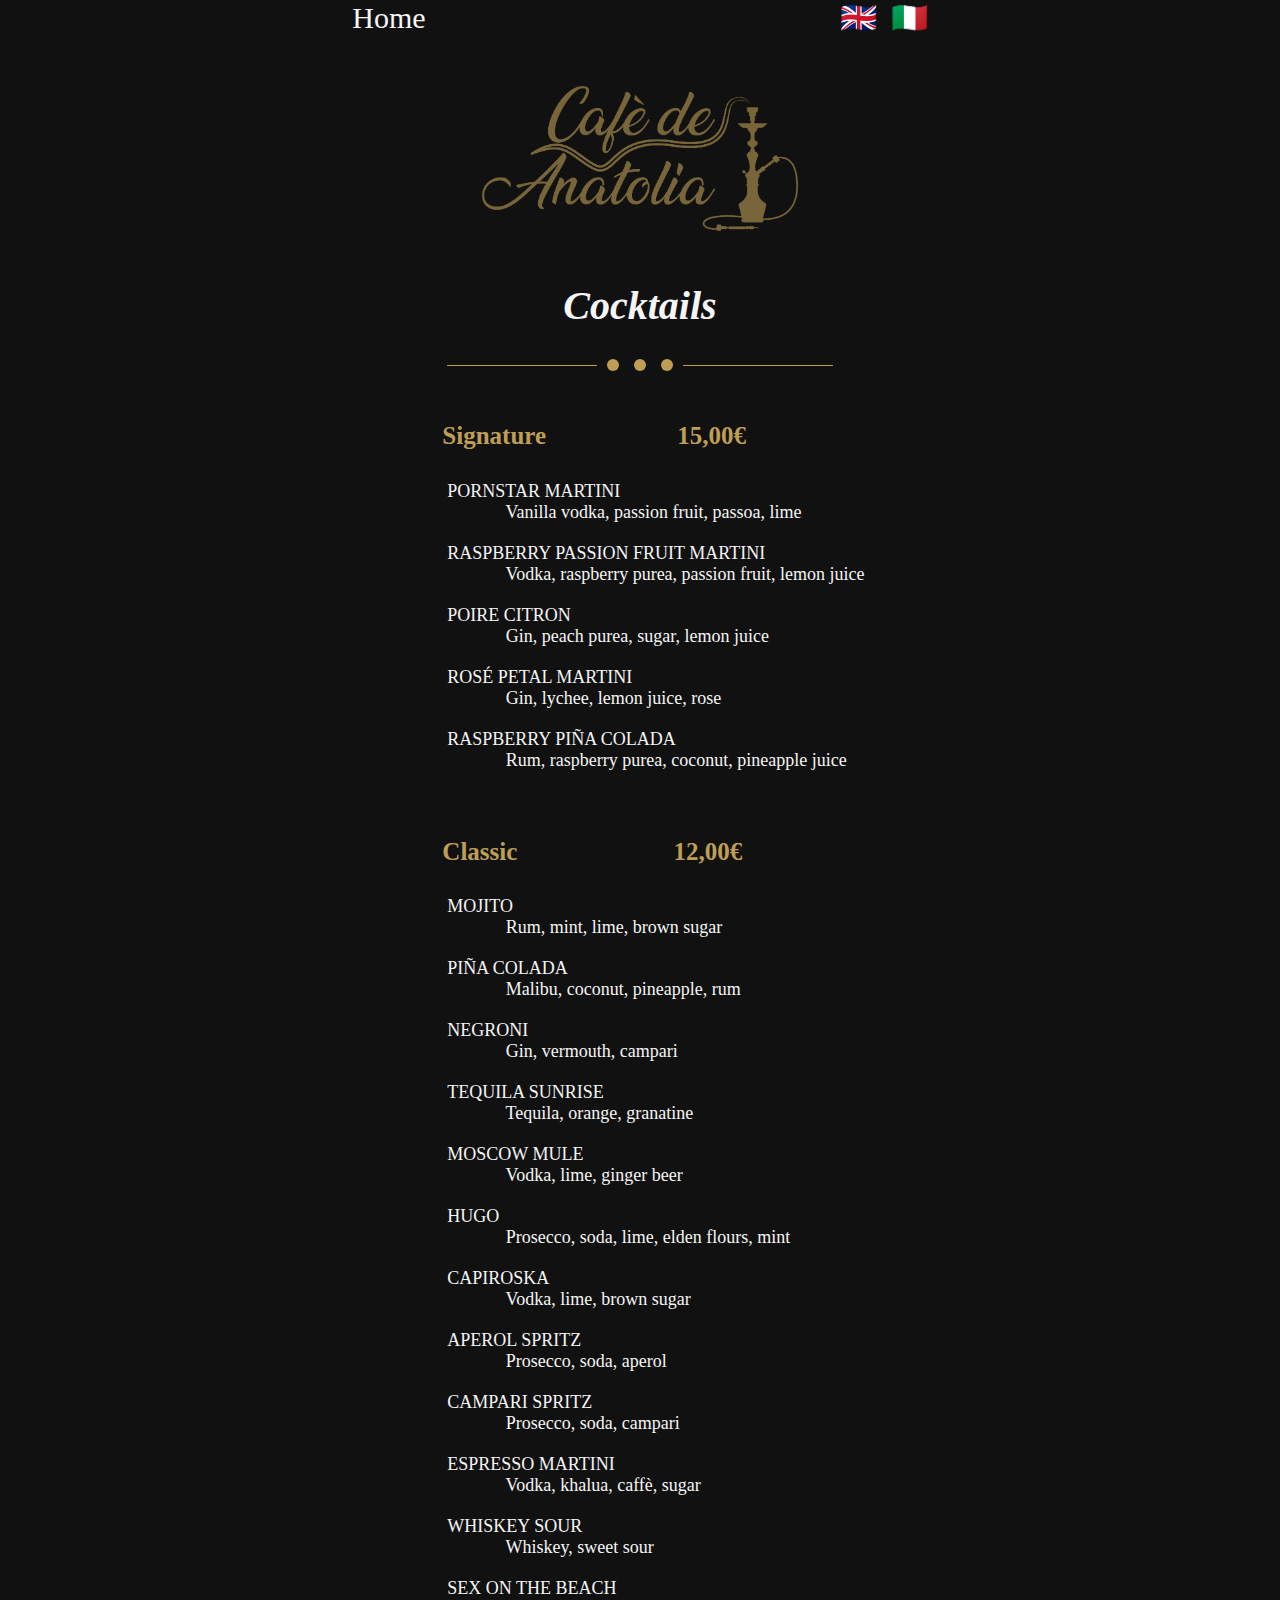
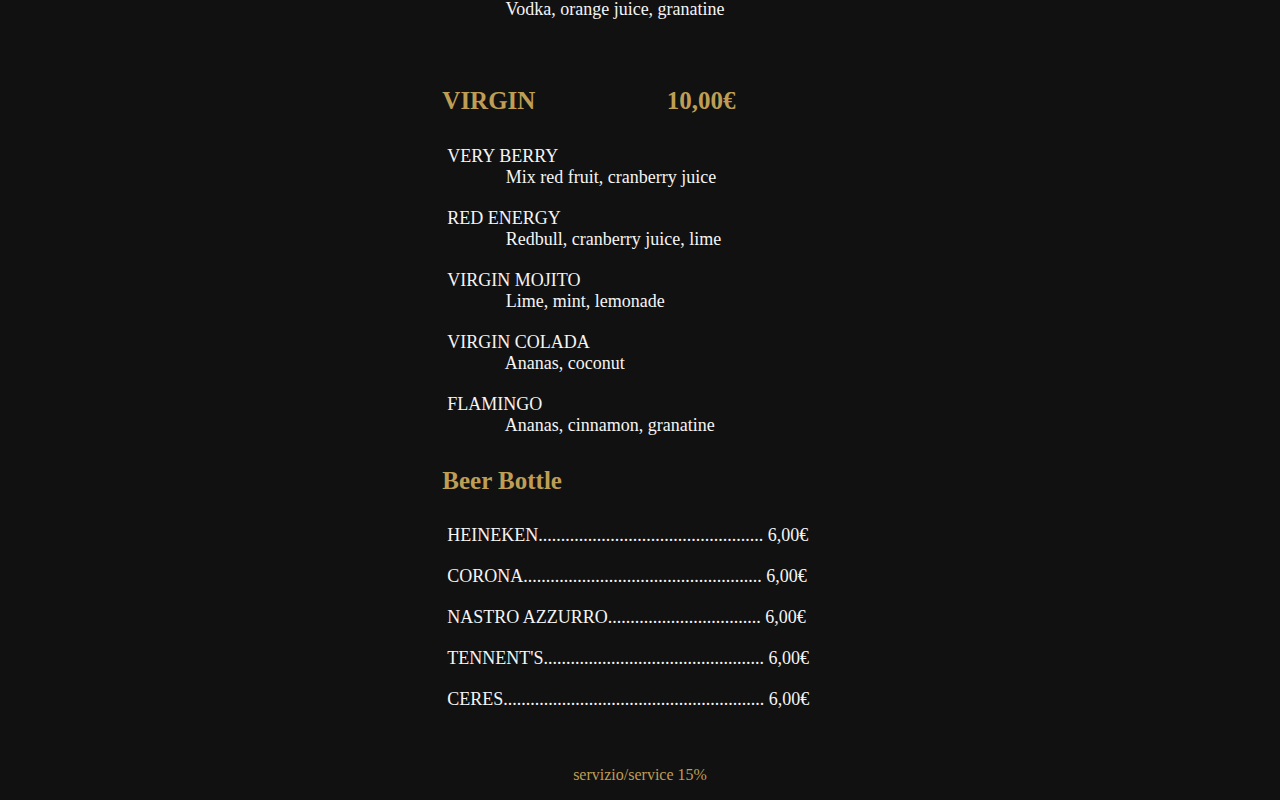
==== cocktails.html @ a72b06dd "caffe and soft added" ====
<!DOCTYPE html>
<html lang="en">
  <head>
    <meta charset="UTF-8" />
    <meta name="viewport" content="width=device-width, initial-scale=1.0" />
    <title>Cocktail menu of Cafe de Anatolia</title>
  </head>
  <link rel="stylesheet" href="style.css" />
  <body>
    <div class="shishaContainer">
      <div class="language">
        <a href="index.html" class="homeBtn">Home</a>
        <a href="#">🇬🇧</a>
        <a href="#">🇮🇹</a>
      </div>
      <div class="logo-menus">
        <img src="logo.png" alt="logo of the Cafe de Anatolia" />
      </div>

      <h1 class="menuLabel">Cocktails</h1>
      <div class="divider">
        <div class="divider-line"></div>
        <div class="divider-circle"></div>
        <div class="divider-circle"></div>
        <div class="divider-circle"></div>
        <div class="divider-line"></div>
      </div>
      <div class="cocktailList">
        <!-- first list of cocktails-->
        <h2 class="cocktailType">
          Signature
          &nbsp;&nbsp;&nbsp;&nbsp;&nbsp;&nbsp;&nbsp;&nbsp;&nbsp;&nbsp;&nbsp;&nbsp;&nbsp;&nbsp;&nbsp;&nbsp;&nbsp;&nbsp;&nbsp;&nbsp;15,00€
          <br />
        </h2>

        <ul>
          <li>
            PORNSTAR MARTINI <br />
            <span class="ingredients"
              >&nbsp;&nbsp;&nbsp;&nbsp;&nbsp;&nbsp;&nbsp;&nbsp;&nbsp;&nbsp;&nbsp;&nbsp;
              Vanilla vodka, passion fruit, passoa, lime</span
            >
          </li>
          <li>
            RASPBERRY PASSION FRUIT MARTINI <br />
            <span class="ingredients"
              >&nbsp;&nbsp;&nbsp;&nbsp;&nbsp;&nbsp;&nbsp;&nbsp;&nbsp;&nbsp;&nbsp;&nbsp;
              Vodka, raspberry purea, passion fruit, lemon juice</span
            >
          </li>
          <li>
            POIRE CITRON <br />
            <span class="ingredients"
              >&nbsp;&nbsp;&nbsp;&nbsp;&nbsp;&nbsp;&nbsp;&nbsp;&nbsp;&nbsp;&nbsp;&nbsp;
              Gin, peach purea, sugar, lemon juice</span
            >
          </li>
          <li>
            ROSÉ PETAL MARTINI <br />
            <span class="ingredients"
              >&nbsp;&nbsp;&nbsp;&nbsp;&nbsp;&nbsp;&nbsp;&nbsp;&nbsp;&nbsp;&nbsp;&nbsp;
              Gin, lychee, lemon juice, rose</span
            >
          </li>
          <li>
            RASPBERRY PIÑA COLADA<br />
            <span class="ingredients"
              >&nbsp;&nbsp;&nbsp;&nbsp;&nbsp;&nbsp;&nbsp;&nbsp;&nbsp;&nbsp;&nbsp;&nbsp;
              Rum, raspberry purea, coconut, pineapple juice</span
            >
          </li>
        </ul>
        <br /><br />
        <!-- second list of cocktails -->
        <h2 class="shishaType">
          Classic
          &nbsp;&nbsp;&nbsp;&nbsp;&nbsp;&nbsp;&nbsp;&nbsp;&nbsp;&nbsp;&nbsp;&nbsp;&nbsp;&nbsp;&nbsp;&nbsp;&nbsp;&nbsp;&nbsp;&nbsp;&nbsp;&nbsp;&nbsp;&nbsp;12,00€
          <br />
        </h2>
        <ul>
          <li>
            MOJITO<br />
            <span class="ingredients"
              >&nbsp;&nbsp;&nbsp;&nbsp;&nbsp;&nbsp;&nbsp;&nbsp;&nbsp;&nbsp;&nbsp;&nbsp;
              Rum, mint, lime, brown sugar</span
            >
          </li>
          <li>
            PIÑA COLADA <br />
            <span class="ingredients"
              >&nbsp;&nbsp;&nbsp;&nbsp;&nbsp;&nbsp;&nbsp;&nbsp;&nbsp;&nbsp;&nbsp;&nbsp;
              Malibu, coconut, pineapple, rum</span
            >
          </li>
          <li>
            NEGRONI <br />
            <span class="ingredients"
              >&nbsp;&nbsp;&nbsp;&nbsp;&nbsp;&nbsp;&nbsp;&nbsp;&nbsp;&nbsp;&nbsp;&nbsp;
              Gin, vermouth, campari</span
            >
          </li>
          <li>
            TEQUILA SUNRISE <br />
            <span class="ingredients"
              >&nbsp;&nbsp;&nbsp;&nbsp;&nbsp;&nbsp;&nbsp;&nbsp;&nbsp;&nbsp;&nbsp;&nbsp;
              Tequila, orange, granatine</span
            >
          </li>
          <li>
            MOSCOW MULE <br />
            <span class="ingredients"
              >&nbsp;&nbsp;&nbsp;&nbsp;&nbsp;&nbsp;&nbsp;&nbsp;&nbsp;&nbsp;&nbsp;&nbsp;
              Vodka, lime, ginger beer</span
            >
          </li>
          <li>
            HUGO<br />
            <span class="ingredients"
              >&nbsp;&nbsp;&nbsp;&nbsp;&nbsp;&nbsp;&nbsp;&nbsp;&nbsp;&nbsp;&nbsp;&nbsp;
              Prosecco, soda, lime, elden flours, mint</span
            >
          </li>
          <li>
            CAPIROSKA <br />
            <span class="ingredients"
              >&nbsp;&nbsp;&nbsp;&nbsp;&nbsp;&nbsp;&nbsp;&nbsp;&nbsp;&nbsp;&nbsp;&nbsp;
              Vodka, lime, brown sugar
            </span>
          </li>
          <li>
            APEROL SPRITZ <br />
            <span class="ingredients"
              >&nbsp;&nbsp;&nbsp;&nbsp;&nbsp;&nbsp;&nbsp;&nbsp;&nbsp;&nbsp;&nbsp;&nbsp;
              Prosecco, soda, aperol</span
            >
          </li>
          <li>
            CAMPARI SPRITZ<br />
            <span class="ingredients"
              >&nbsp;&nbsp;&nbsp;&nbsp;&nbsp;&nbsp;&nbsp;&nbsp;&nbsp;&nbsp;&nbsp;&nbsp;
              Prosecco, soda, campari</span
            >
          </li>
          <li>
            ESPRESSO MARTINI<br />
            <span class="ingredients"
              >&nbsp;&nbsp;&nbsp;&nbsp;&nbsp;&nbsp;&nbsp;&nbsp;&nbsp;&nbsp;&nbsp;&nbsp;
              Vodka, khalua, caffè, sugar</span
            >
          </li>
          <li>
            WHISKEY SOUR<br />
            <span class="ingredients"
              >&nbsp;&nbsp;&nbsp;&nbsp;&nbsp;&nbsp;&nbsp;&nbsp;&nbsp;&nbsp;&nbsp;&nbsp;
              Whiskey, sweet sour</span
            >
          </li>
          <li>
            SEX ON THE BEACH<br />
            <span class="ingredients"
              >&nbsp;&nbsp;&nbsp;&nbsp;&nbsp;&nbsp;&nbsp;&nbsp;&nbsp;&nbsp;&nbsp;&nbsp;
              Vodka, orange juice, granatine</span
            >
          </li>
        </ul>
        <br />
        <br />
        <!-- 3 list of cocktails -->
        <h2 class="shishaType">
          VIRGIN
          &nbsp;&nbsp;&nbsp;&nbsp;&nbsp;&nbsp;&nbsp;&nbsp;&nbsp;&nbsp;&nbsp;&nbsp;&nbsp;&nbsp;&nbsp;&nbsp;&nbsp;&nbsp;&nbsp;&nbsp;10,00€
          <br />
        </h2>

        <ul>
          <li>
            VERY BERRY <br />
            <span class="ingredients"
              >&nbsp;&nbsp;&nbsp;&nbsp;&nbsp;&nbsp;&nbsp;&nbsp;&nbsp;&nbsp;&nbsp;&nbsp;
              Mix red fruit, cranberry juice</span
            >
          </li>
          <li>
            RED ENERGY<br />
            <span class="ingredients"
              >&nbsp;&nbsp;&nbsp;&nbsp;&nbsp;&nbsp;&nbsp;&nbsp;&nbsp;&nbsp;&nbsp;&nbsp;
              Redbull, cranberry juice, lime</span
            >
          </li>
          <li>
            VIRGIN MOJITO <br />
            <span class="ingredients"
              >&nbsp;&nbsp;&nbsp;&nbsp;&nbsp;&nbsp;&nbsp;&nbsp;&nbsp;&nbsp;&nbsp;&nbsp;
              Lime, mint, lemonade</span
            >
          </li>
          <li>
            VIRGIN COLADA <br />
            <span class="ingredients"
              >&nbsp;&nbsp;&nbsp;&nbsp;&nbsp;&nbsp;&nbsp;&nbsp;&nbsp;&nbsp;&nbsp;&nbsp;
              Ananas, coconut</span
            >
          </li>
          <li>
            FLAMINGO <br />
            <span class="ingredients"
              >&nbsp;&nbsp;&nbsp;&nbsp;&nbsp;&nbsp;&nbsp;&nbsp;&nbsp;&nbsp;&nbsp;&nbsp;
              Ananas, cinnamon, granatine</span
            >
          </li>
        </ul>
        <!-- list of beer -->
        <h2 class="shishaType">
          Beer Bottle
          <br />
        </h2>
        <ul>
          <li>
            HEINEKEN..................................................
            <span class="">6,00€</span>
          </li>
          <li>
            CORONA.....................................................
            <span class="">6,00€</span>
          </li>
          <li>
            NASTRO AZZURRO..................................
            <span class="">6,00€</span>
          </li>
          <li>
            TENNENT'S.................................................
            <span class="">6,00€</span>
          </li>
          <li>
            CERES..........................................................
            <span class="">6,00€</span>
          </li>
        </ul>
      </div>

      <p class="service">servizio/service 15%</p>
      <!-- shisha list ends -->
    </div>
  </body>
</html>
---- style.css ----
:root {
  --primary-color: #be9e55;
  --link-font-family: "Open Sans", sans-serif;
  --text-font: "Marck Script", cursive;
}

body {
  margin: 0px;
  width: 100%;
  height: 100%;
  align-items: center;
  background-color: #111111;
  display: flex;
  justify-content: center;
}
.marck-script-regular {
  font-family: "Marck Script", cursive;
  font-weight: 400;
  font-style: normal;
}
/* main page */
.container {
  width: 80%;
  display: block;
  margin: 0 auto;
}
.homeBtn {
  text-decoration: none;
  color: whitesmoke;
  transition: all 0.3s ease;
  padding-right: 400px;
}
.homeBtn:hover {
  cursor: pointer;
  color: #be9e55;
}
.language {
  display: block;
  text-align: right;
}
.language a {
  text-decoration: none;
  font-size: 30px;
  margin-inline: 5px;
  transition: all 0.3s ease;
  cursor: pointer;
}

.logo img {
  display: block;
  margin: auto;
  width: 350px;
}

h1 {
  font-style: italic;
  font-size: 45px;
  color: var(--primary-color);
  text-align: center;
  margin-top: 0px;
  margin-bottom: 50px;
}
p,
h2 {
  color: whitesmoke;
}
.location {
  margin-top: 50px;
  color: var(--primary-color);
}
.intro {
  margin-bottom: 100px;
}
.intro p {
  font-family: var(--text-font);
  font-size: 28px;
}
ul {
  display: flex;
  justify-content: space-between;
  align-items: center;
  list-style: none;
  padding: 0;
  margin: 0;
  color: rgb(216, 214, 214);
}
li {
  padding: 10px 5px;
  font-size: 18px;
}
.menuButtons {
  display: flex;
  flex-direction: column;
  gap: 10px;
}
.menuButtons a {
  display: block;
  padding: 15px 30px;
  text-align: center;
  text-decoration: none;
  color: whitesmoke;
  border: 2px solid var(--primary-color);
  background-color: transparent;
  border-radius: 5px;
  font-size: 40px;
  transition: all 0.3s ease;
  width: 60%;
  margin: auto;
  margin-bottom: 20px;
}
.menuButtons a:hover {
  color: var(--primary-color);
}
/* main page style ends */
.divider {
  display: flex;
  align-items: center;
  justify-content: center;
  width: 100%;
  padding-bottom: 30px;
}
.divider-line {
  flex-grow: 0.3;
  height: 1px;
  background-color: var(--primary-color);
}
.divider-circle {
  width: 12px;
  height: 12px;
  background-color: var(--primary-color);
  border-radius: 50%;
  margin: 0 10px;
}
.divider-circle + .divider-circle {
  margin-left: 5px;
}
.divider-line-title {
  width: 200px;
  margin: auto;
  margin-bottom: 10px;
  flex-grow: 1;
  background-color: var(--primary-color);
  height: 1px;
}
.divider-line-in-text {
  flex-grow: 1;
  height: 1px;
  background-color: var(--primary-color);
}
/* menu */
.back {
  width: 100%;
}
.logo-menus img {
  display: block;
  margin: auto;
  width: 350px;
  opacity: 0.6;
}
.menuLabel {
  font-size: 40px;
  color: whitesmoke;
  margin-bottom: 30px;
}

.shishaList ul {
  color: whitesmoke;
  display: inline;
}
.caffeList ul {
  color: whitesmoke;
  display: inline;
}
.caffeList {
  padding-bottom: 30px;
  margin-left: 95px;
}
.shishaList {
  padding-bottom: 30px;
}
.cocktailList ul {
  color: whitesmoke;
  display: inline;
}
.cocktailList {
  margin-left: 95px;
  padding-bottom: 30px;
}

.shishaType {
  font-family: "Marck Script", cursive;
  color: var(--primary-color);
  font-size: 25px;
}
.cocktailType {
  font-family: "Marck Script", cursive;
  color: var(--primary-color);
  font-size: 25px;
}
.caffeType {
  font-family: "Marck Script", cursive;
  color: var(--primary-color);
  font-size: 25px;
}
.shishaType2 {
  font-size: 25px;
  color: whitesmoke;
}
.shishaSubtitle {
  font-family: serif;
  color: whitesmoke;
  display: block;
  margin-top: 20px;
}
.price {
  font-family: "Marck Script", cursive;
  color: var(--primary-color);
}
/* footer starts */
.footer {
  background-color: black;

  width: 100%;
  height: 100%;
  margin: auto;
  padding: 0px;
  overflow: hidden;
  text-align: center;
}
.footer-content {
  width: 80%;
  height: 100%;
  color: white;
  text-align: center;
  text-decoration: none;
  margin: auto;
  padding: 0px;
  overflow: hidden;
  text-align: center;

  margin-top: 50px;
}
.footer-upper-section a {
  display: block;
}
.footer-content a {
  text-decoration: none;
  color: white;
  font-size: 18px;
}
.logo-small {
  text-align: center;
}
.logo-small img {
  width: 350px;
  height: 250px;
}
.number {
  margin-bottom: 0px;
}
.hour-title {
  margin-top: 20px;
  margin-bottom: 5px;
}
.hours {
  margin-bottom: 0px;
}
.footer .social-icons {
  color: white;
  margin-top: 20px;
}
.footer i {
  font-size: 35px;
}
.footer .fa-whatsapp {
  padding-left: 30px;
}
.footer i:hover {
  color: var(--primary-color);
  cursor: pointer;
  transition: 0.3s;
}
.footer-content a:hover {
  color: var(--primary-color);
  cursor: pointer;
  transition: 0.3s;
}
.service {
  font-family: "Marck Script", cursive;
  color: var(--primary-color);
  text-align: center;
}
@media (max-width: 900px) {
  .logo img {
    width: 200px;
  }
  .logo-menus img {
    width: 200px;
    opacity: 0.6;
  }
  .language a {
    text-decoration: none;
    font-size: 20px;
    transition: all 0.3s ease;
    cursor: pointer;
  }
  .homeBtn {
    padding-right: 240px;
  }
  .shishaContainer {
    padding: 10px 20px;
  }

  .divider {
    padding-bottom: 20px;
  }
  .intro p {
    font-size: 20px;
  }
  h2 {
    font-size: 20px;
    color: #bcbcbc;
  }
  li {
    padding: 10px 5px;
    font-size: 15px;
  }

  .location {
    display: none;
  }
  .locationsList {
    display: none;
  }
  .intro {
    margin-bottom: 50px;
  }
  h1 {
    margin-bottom: 20px;
    font-size: 35px;
  }
  .divider {
    margin-bottom: 20px;
  }
  .menuButtons {
    display: flex;
    flex-direction: column;
    gap: 10px;
  }
  .menuButtons a {
    display: block;
    padding: 15px 30px;
    text-align: center;
    text-decoration: none;
    color: whitesmoke;
    border: 2px solid var(--primary-color);
    background-color: transparent;
    border-radius: 10px;
    font-size: 28px;
    transition: all 0.3s ease;
    width: 60%;
    margin: auto;
    margin-bottom: 10px;
  }
  .shishaList li {
    display: block;
    font-size: 15px;
  }
  .caffeList {
    margin-left: 25px;
  }
  .cocktailList {
    margin-left: 25px;
  }
}
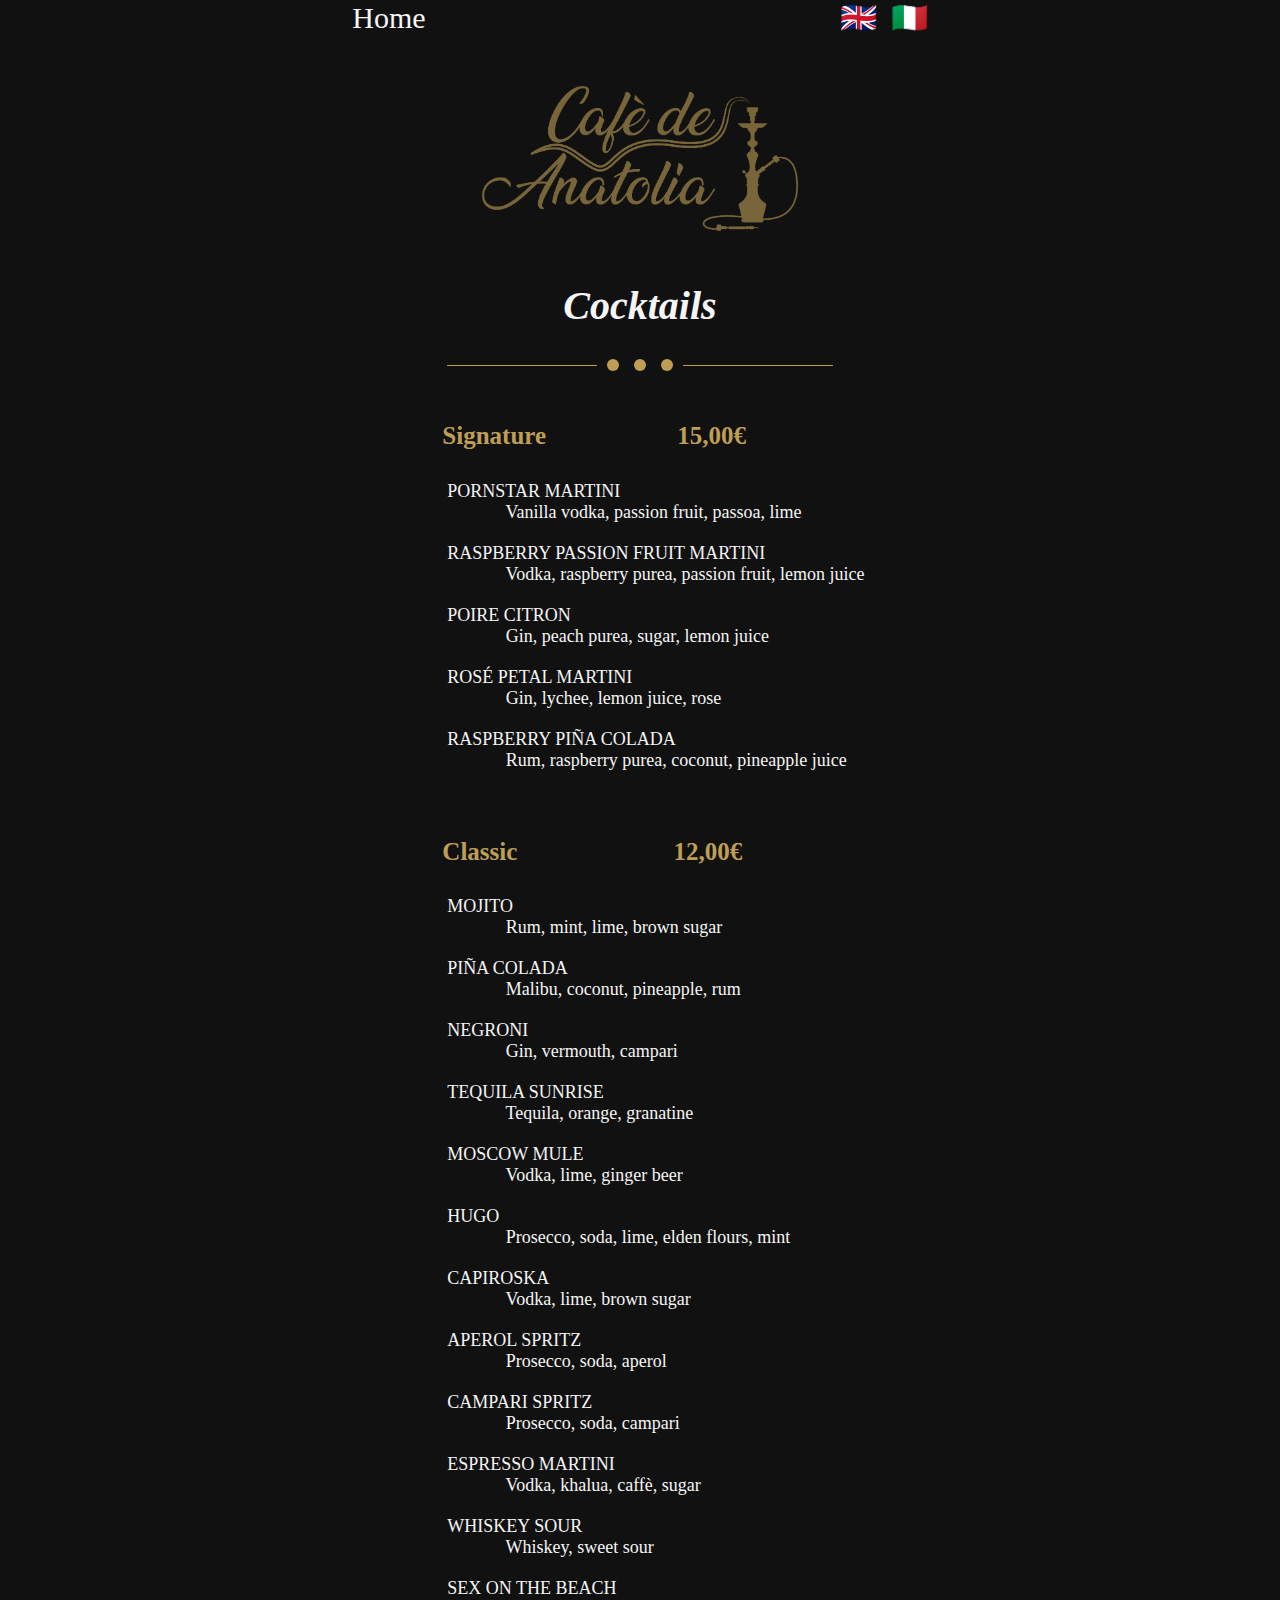
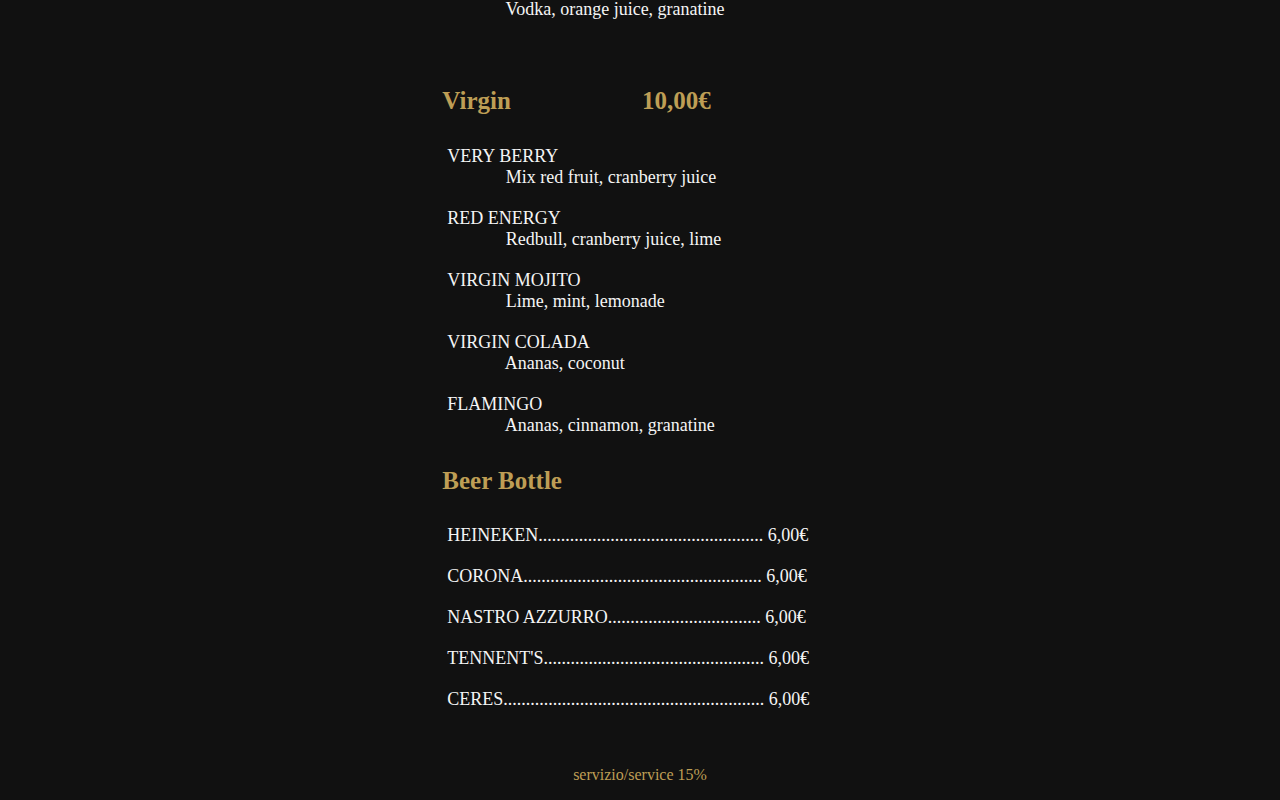
==== commit f1e0dd44: "all pages created" ====
--- a/cocktails.html
+++ b/cocktails.html
@@ -167,7 +167,7 @@
         <br />
         <!-- 3 list of cocktails -->
         <h2 class="shishaType">
-          VIRGIN
+          Virgin
           &nbsp;&nbsp;&nbsp;&nbsp;&nbsp;&nbsp;&nbsp;&nbsp;&nbsp;&nbsp;&nbsp;&nbsp;&nbsp;&nbsp;&nbsp;&nbsp;&nbsp;&nbsp;&nbsp;&nbsp;10,00€
           <br />
         </h2>
--- a/style.css
+++ b/style.css
@@ -216,10 +216,65 @@
   font-family: "Marck Script", cursive;
   color: var(--primary-color);
 }
+.foodTime {
+  text-align: center;
+  margin-bottom: 30px;
+}
+/* food menu */
+
+.menuFood {
+  max-width: 600px;
+  margin: auto;
+  text-align: left;
+}
+
+.menuFood h1 {
+  font-size: 40px;
+  font-style: italic;
+  color: white;
+  text-align: center;
+}
+
+.menuFood h2 {
+  font-family: "Marck Script", cursive;
+  font-size: 24px;
+
+  color: var(--primary-color);
+  margin-top: 30px;
+}
+
+.menuFood ul {
+  list-style: none;
+  padding: 0;
+}
+
+.menuFood li {
+  display: flex;
+  justify-content: space-between;
+  font-size: 18px;
+  font-weight: bold;
+  padding: 5px 0;
+}
+
+.sub-item {
+  font-size: 16px;
+  font-style: italic;
+  font-weight: normal;
+  color: rgb(204, 203, 203);
+  padding-left: 20px;
+  border: none;
+}
+
+.menuFood .prices {
+  text-align: center;
+  font-size: 16px;
+  font-style: italic;
+  color: var(--primary-color);
+}
+
 /* footer starts */
 .footer {
-  background-color: black;
-
+  background-color: #111111;
   width: 100%;
   height: 100%;
   margin: auto;
@@ -265,6 +320,7 @@
 .hours {
   margin-bottom: 0px;
 }
+
 .footer .social-icons {
   color: white;
   margin-top: 20px;
@@ -289,6 +345,25 @@
   font-family: "Marck Script", cursive;
   color: var(--primary-color);
   text-align: center;
+}
+.menu-item {
+  display: flex;
+  justify-content: space-between;
+  font-size: 18px;
+  font-weight: bold;
+  color: white;
+  padding: 5px 0;
+}
+
+.name {
+  flex: 1;
+  font-size: 15px;
+  font-weight: lighter;
+}
+
+.price {
+  text-align: right;
+  min-width: 80px;
 }
 @media (max-width: 900px) {
   .logo img {
@@ -367,9 +442,21 @@
     font-size: 15px;
   }
   .caffeList {
-    margin-left: 25px;
+    margin-left: 10px;
   }
   .cocktailList {
-    margin-left: 25px;
-  }
-}
+    margin-left: 10px;
+  }
+  .menuFood ul {
+    list-style: none;
+    padding: 0;
+  }
+
+  .menuFood li {
+    display: flex;
+    justify-content: space-between;
+    font-size: 18px;
+    font-weight: bold;
+    padding: 5px 0;
+  }
+}
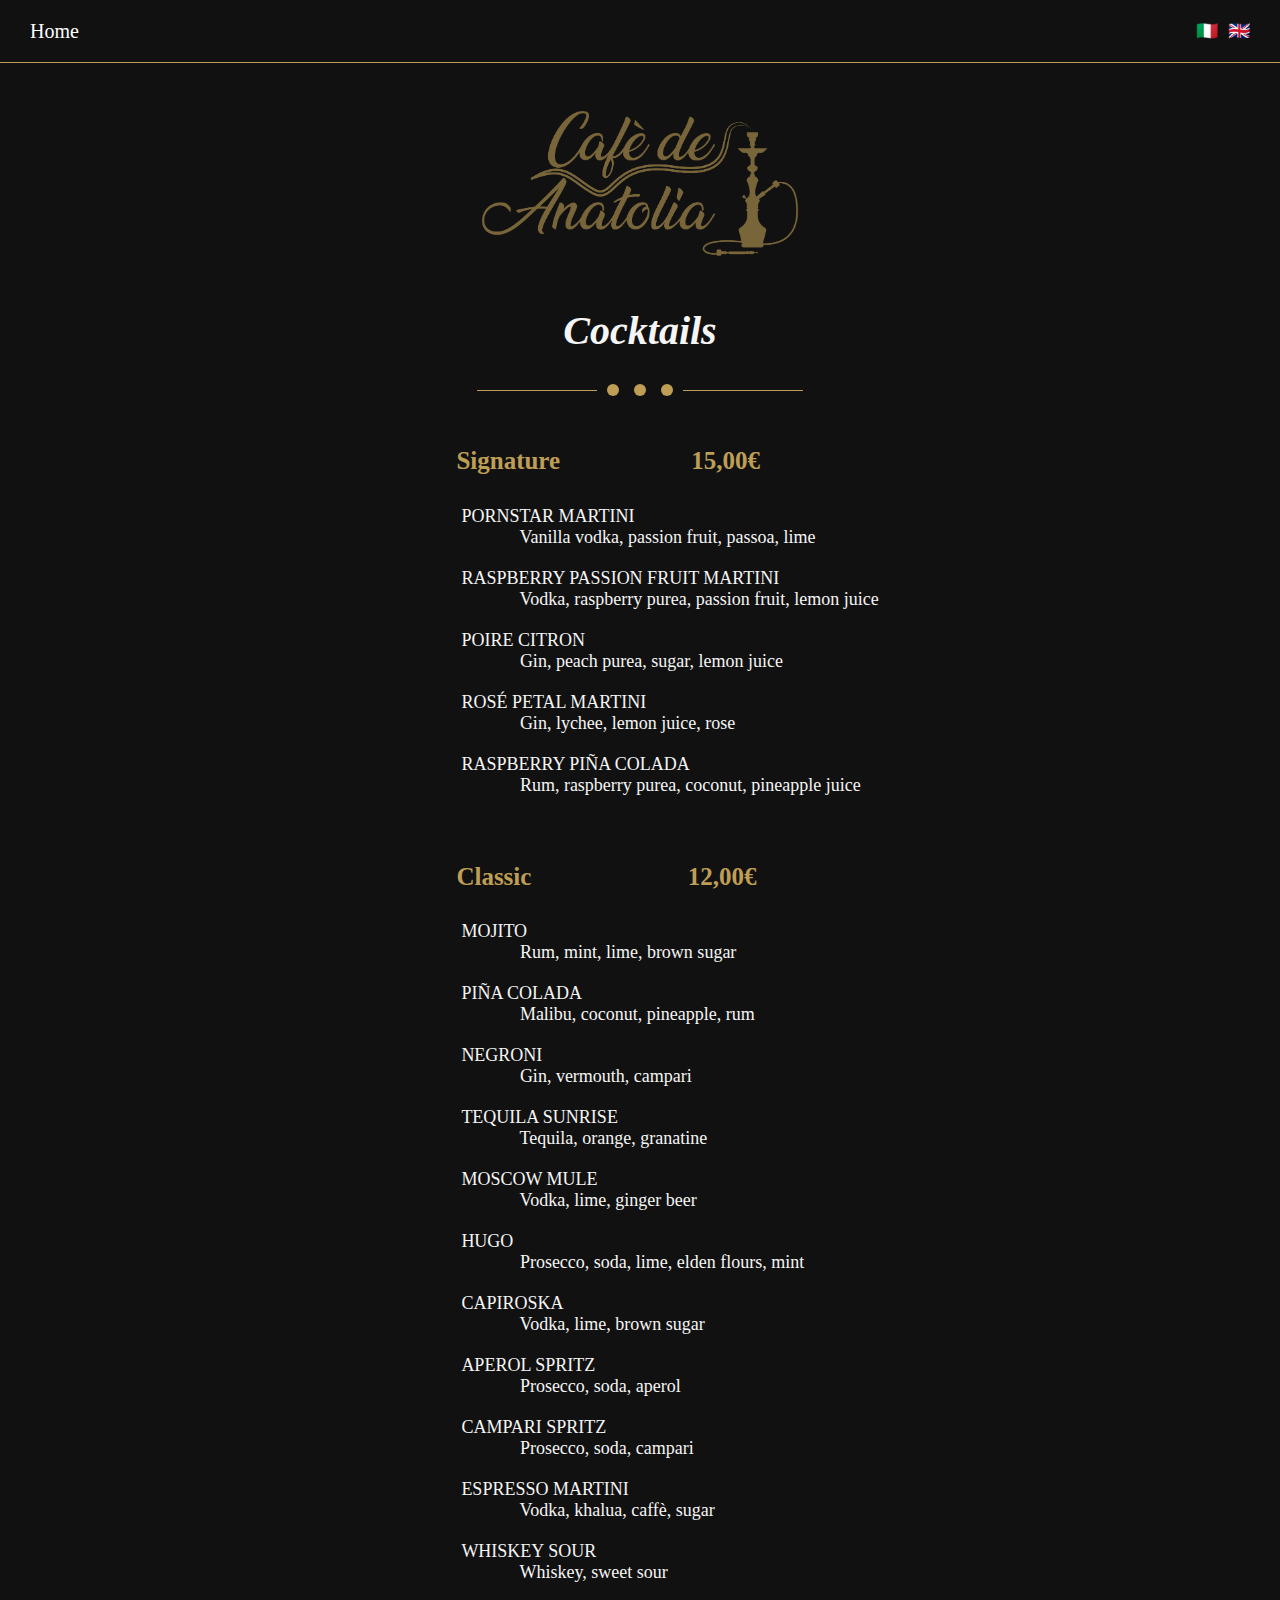
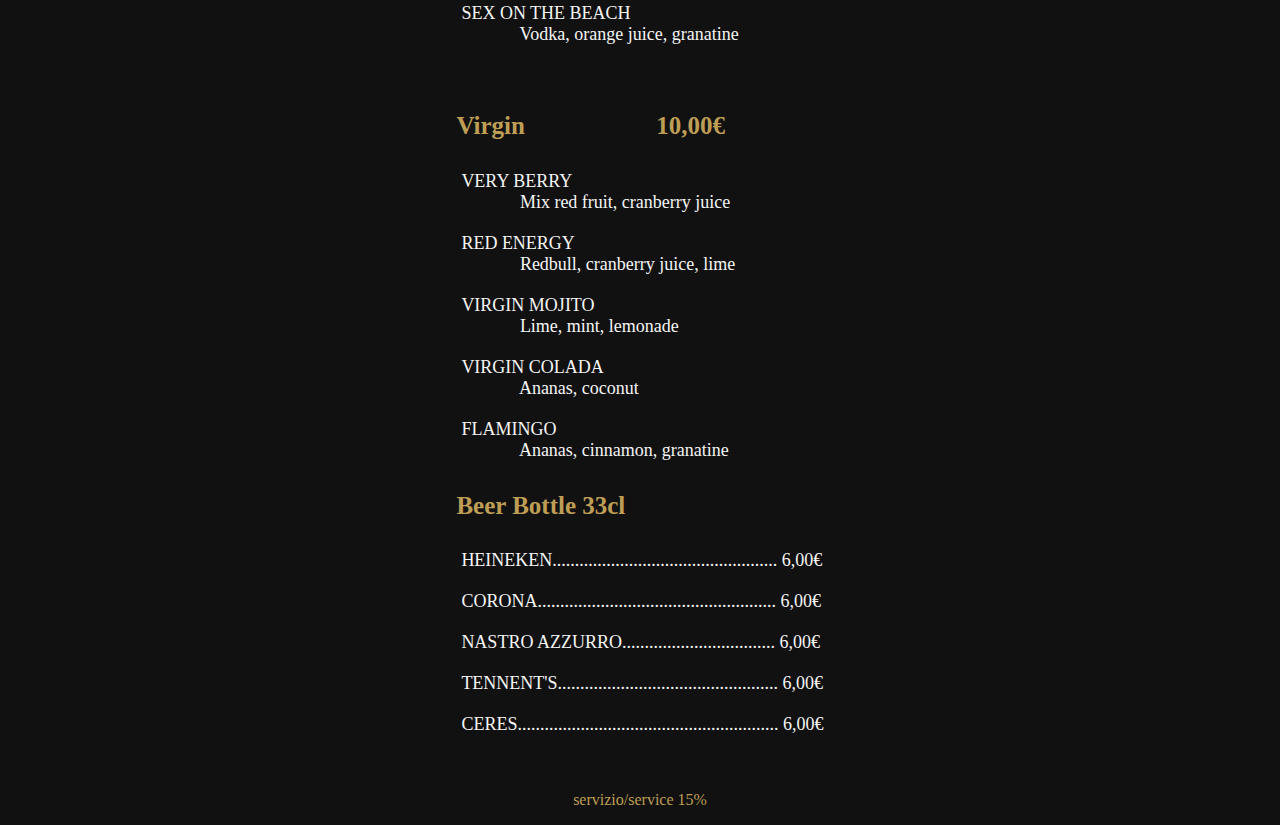
==== commit 99a2c9ed: "navbar added" ====
--- a/cocktails.html
+++ b/cocktails.html
@@ -8,10 +8,26 @@
   <link rel="stylesheet" href="style.css" />
   <body>
     <div class="shishaContainer">
-      <div class="language">
-        <a href="index.html" class="homeBtn">Home</a>
-        <a href="#">🇬🇧</a>
-        <a href="#">🇮🇹</a>
+      <div class="navbar">
+        <!-- Левый блок (Home) -->
+        <div class="navbar-left">
+          <a
+            href="index.html"
+            style="padding: 20px 30px; color: white; text-decoration: none"
+            >Home</a
+          >
+        </div>
+
+        <!-- Правый блок с флагами -->
+        <div class="navbar-right">
+          <div class="flags">
+            <!-- Ссылки для выбора языка -->
+            <a href="cocktailsit.html" title="Italiano">🇮🇹</a>
+            <!-- Ссылка на итальянскую страницу -->
+            <a href="cocktails.html" title="English">🇬🇧</a>
+            <!-- Ссылка на английскую страницу -->
+          </div>
+        </div>
       </div>
       <div class="logo-menus">
         <img src="logo.png" alt="logo of the Cafe de Anatolia" />
@@ -211,7 +227,7 @@
         </ul>
         <!-- list of beer -->
         <h2 class="shishaType">
-          Beer Bottle
+          Beer Bottle 33cl
           <br />
         </h2>
         <ul>
--- a/style.css
+++ b/style.css
@@ -13,6 +13,49 @@
   display: flex;
   justify-content: center;
 }
+/* navbar */
+.navbar {
+  background-color: #111111;
+  position: fixed;
+  top: 0;
+  left: 0;
+  width: 100%;
+
+  z-index: 1000;
+  display: flex;
+  justify-content: space-between;
+  align-items: center;
+  color: white;
+  border-bottom: 1px solid var(--primary-color);
+}
+
+/* Стили для блока с флагами и Home */
+.navbar-left {
+  font-size: 20px;
+}
+
+.navbar-right {
+  display: flex;
+  align-items: center;
+}
+
+/* Стили для ссылок на флаги */
+.flags {
+  display: flex;
+  gap: 10px;
+  padding: 20px 30px;
+}
+
+.flags a {
+  color: white;
+  font-size: 18px;
+  text-decoration: none;
+}
+
+/* Стили для ссылки при наведении */
+.flags a:hover {
+  opacity: 0.7;
+}
 .marck-script-regular {
   font-family: "Marck Script", cursive;
   font-weight: 400;
@@ -20,32 +63,20 @@
 }
 /* main page */
 .container {
+  padding-top: 60px;
   width: 80%;
   display: block;
   margin: 0 auto;
 }
-.homeBtn {
-  text-decoration: none;
-  color: whitesmoke;
-  transition: all 0.3s ease;
-  padding-right: 400px;
-}
-.homeBtn:hover {
-  cursor: pointer;
-  color: #be9e55;
-}
-.language {
-  display: block;
-  text-align: right;
-}
-.language a {
-  text-decoration: none;
-  font-size: 30px;
-  margin-inline: 5px;
-  transition: all 0.3s ease;
-  cursor: pointer;
-}
-
+.shishaContainer {
+  padding-top: 60px;
+}
+.foodContainer {
+  padding-top: 60px;
+}
+.softContainer {
+  padding-top: 60px;
+}
 .logo img {
   display: block;
   margin: auto;
@@ -173,9 +204,17 @@
 }
 .caffeList {
   padding-bottom: 30px;
-  margin-left: 95px;
+  margin-left: 0px;
+}
+.foodList {
+  padding-bottom: 30px;
+}
+.foodList ul {
+  color: whitesmoke;
+  display: inline;
 }
 .shishaList {
+  padding-left: 65px;
   padding-bottom: 30px;
 }
 .cocktailList ul {
@@ -183,7 +222,7 @@
   display: inline;
 }
 .cocktailList {
-  margin-left: 95px;
+  margin-left: 60px;
   padding-bottom: 30px;
 }
 
@@ -373,17 +412,15 @@
     width: 200px;
     opacity: 0.6;
   }
-  .language a {
-    text-decoration: none;
-    font-size: 20px;
-    transition: all 0.3s ease;
-    cursor: pointer;
-  }
-  .homeBtn {
-    padding-right: 240px;
-  }
+
   .shishaContainer {
-    padding: 10px 20px;
+    padding: 60px 20px 10px 20px;
+  }
+  .foodContainer {
+    padding: 60px 30px 5px 30px;
+  }
+  .softContainer {
+    padding: 60px 30px 5px 30px;
   }
 
   .divider {
@@ -441,6 +478,10 @@
     display: block;
     font-size: 15px;
   }
+  .shishaList {
+    padding-left: 20px;
+    padding-bottom: 30px;
+  }
   .caffeList {
     margin-left: 10px;
   }
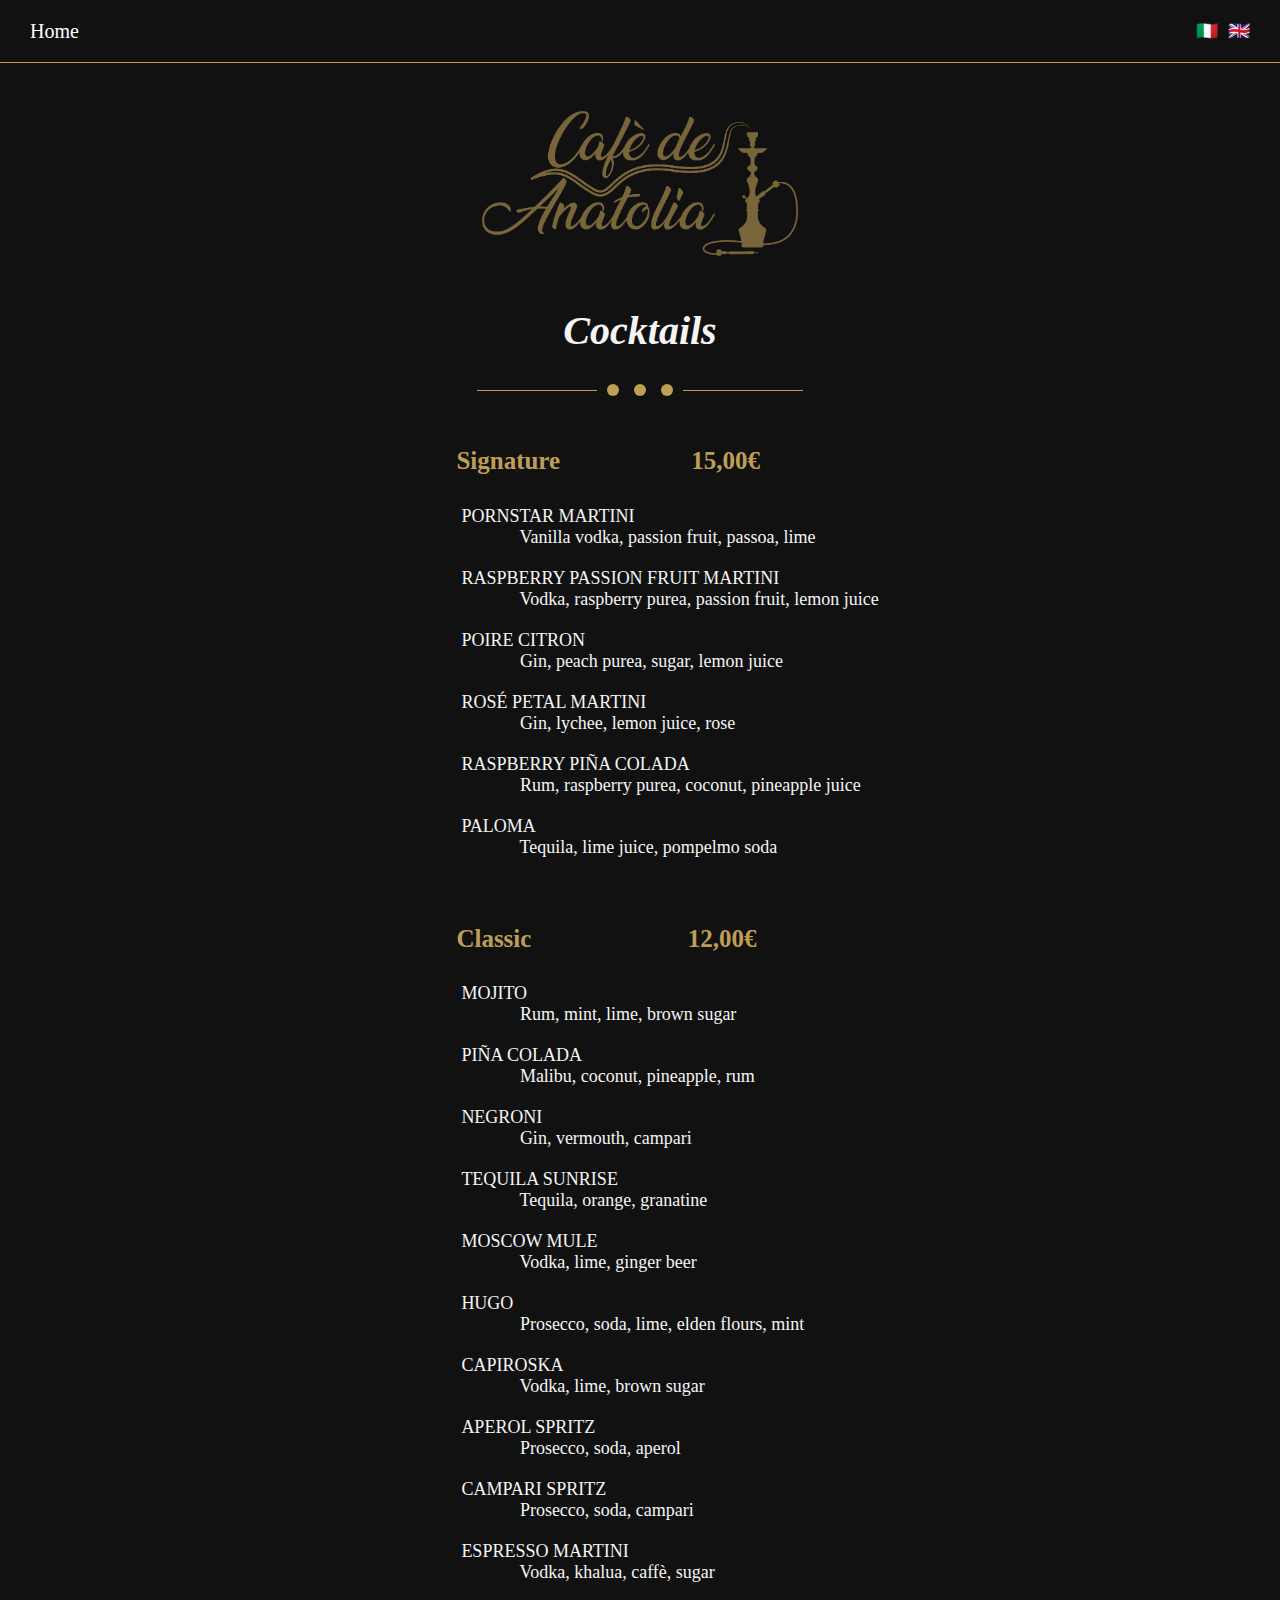
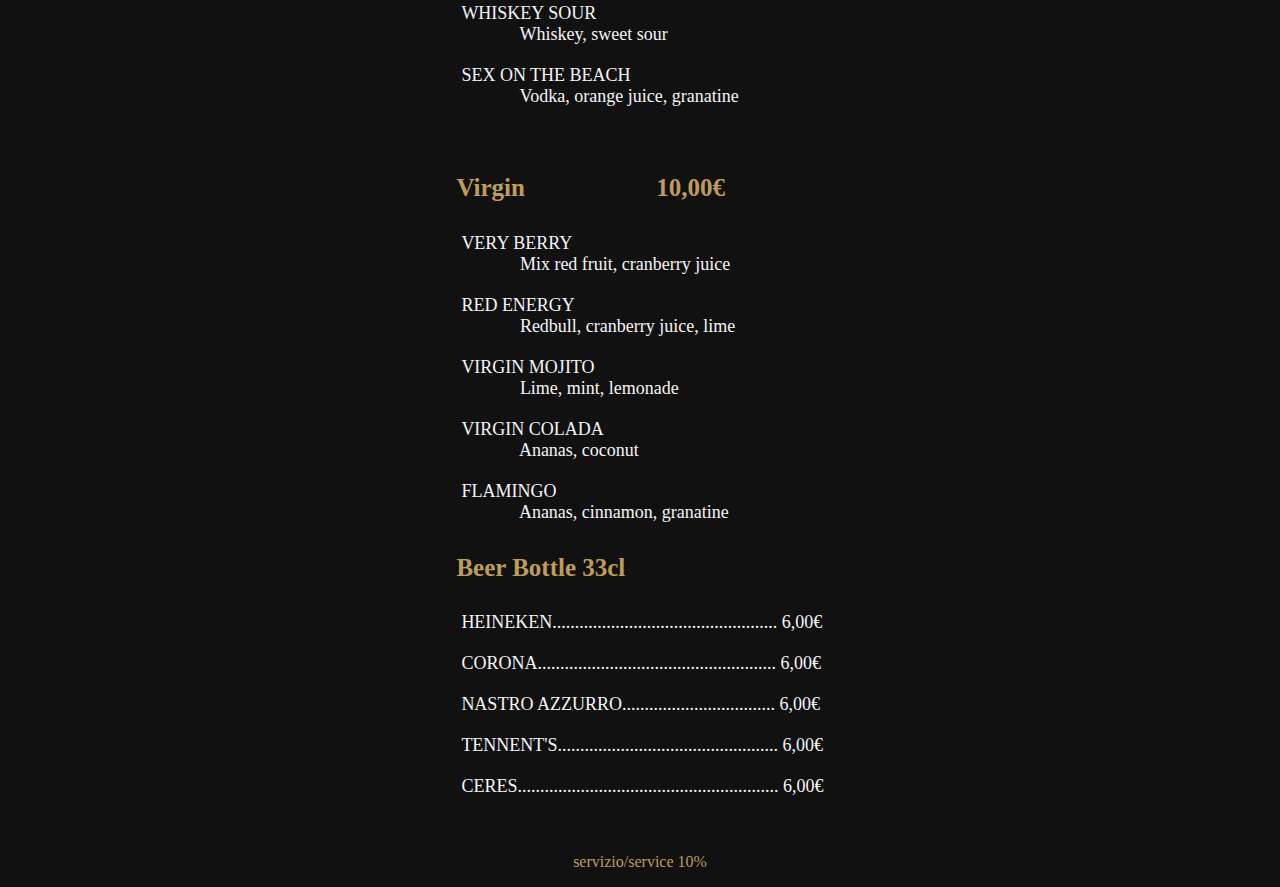
==== commit 58aa0a3f: "changes created" ====
--- a/cocktails.html
+++ b/cocktails.html
@@ -85,6 +85,13 @@
               Rum, raspberry purea, coconut, pineapple juice</span
             >
           </li>
+          <li>
+            PALOMA<br />
+            <span class="ingredients"
+              >&nbsp;&nbsp;&nbsp;&nbsp;&nbsp;&nbsp;&nbsp;&nbsp;&nbsp;&nbsp;&nbsp;&nbsp;
+              Tequila, lime juice, pompelmo soda</span
+            >
+          </li>
         </ul>
         <br /><br />
         <!-- second list of cocktails -->
@@ -254,7 +261,7 @@
         </ul>
       </div>
 
-      <p class="service">servizio/service 15%</p>
+      <p class="service">servizio/service 10%</p>
       <!-- shisha list ends -->
     </div>
   </body>
